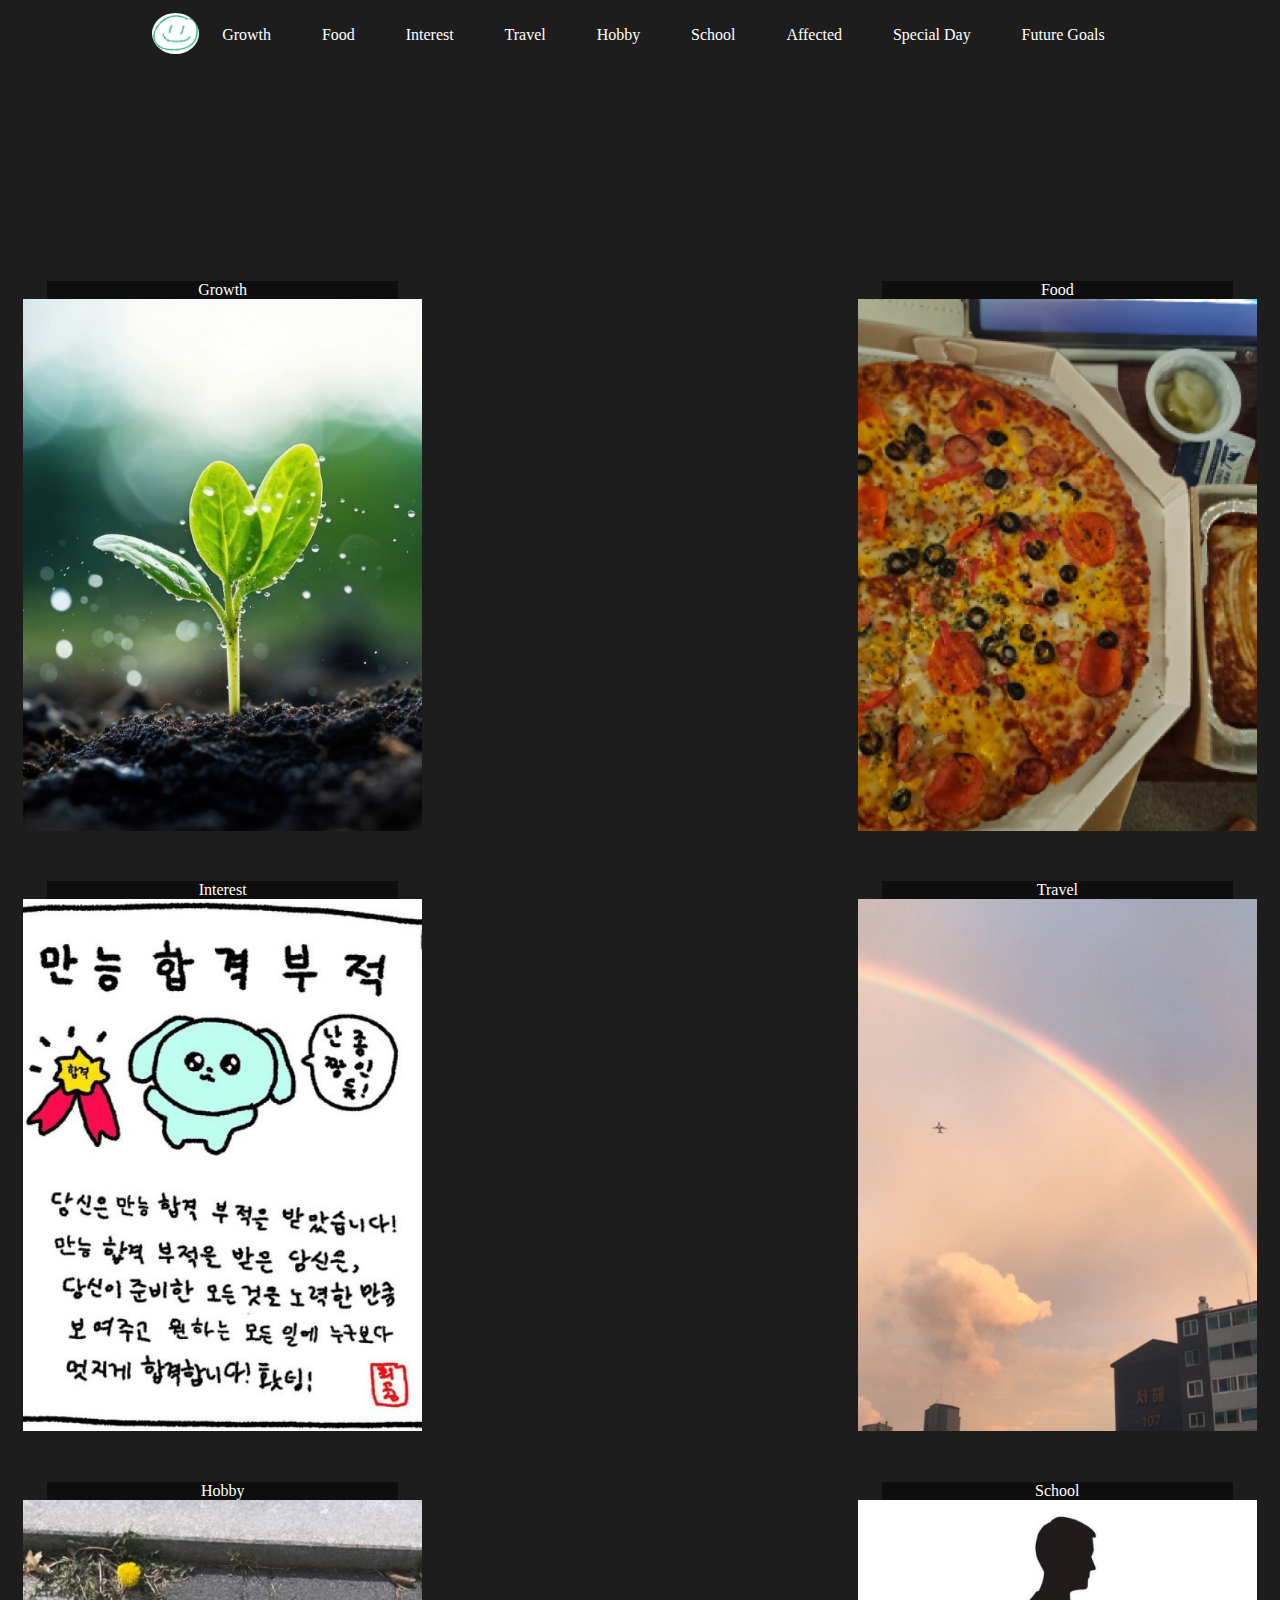
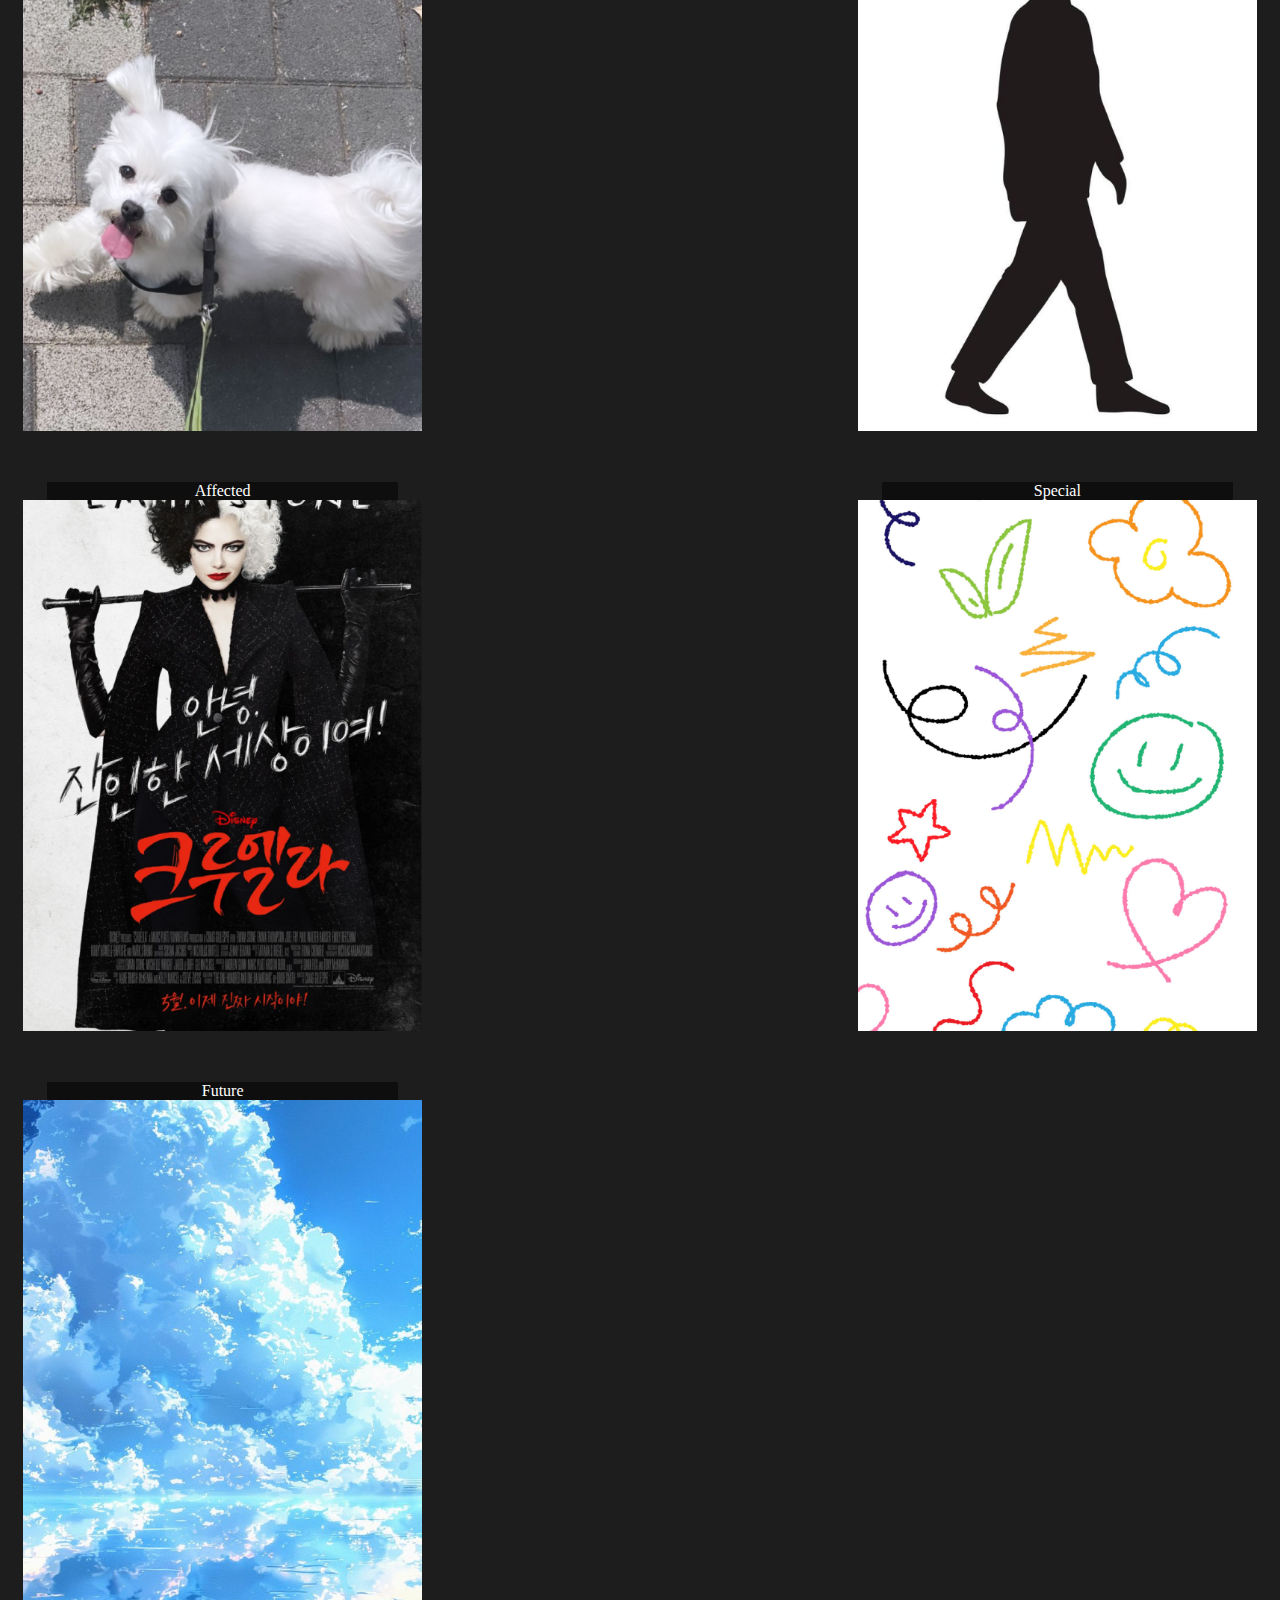
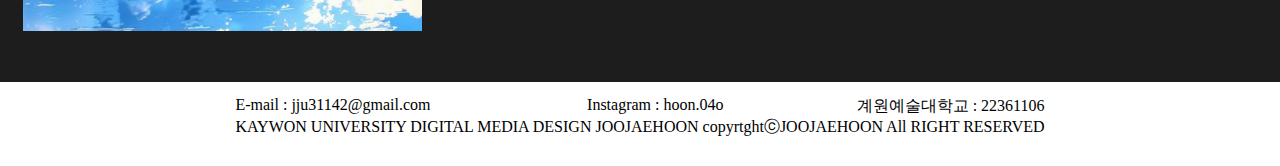
==== index.html @ c02d2eef "Add files via upload" ====
<!DOCTYPE html>
<html lang="en">
<head>
    <meta charset="UTF-8">
    <meta name="viewport" content="width=device-width, initial-scale=1.0">
    <title>나의 일대기</title>
    <link rel="stylesheet" href="index1.css">
</head>
<body>
    <header>
        <div class="logo"><a href="index.html"><img src="./img/logo.png"></div></a>
        <nav>
            <ul class="nav">
                <li><a href="Growth_2.html">Growth</a></li>
                <li><a href="Food1.html">Food </a></li>
                <li><a href="Interest.html">Interest</a></li>
                <li><a href="Travel.html">Travel</a></li>
                <li><a href="Hobby.html">Hobby</a></li>
                <li><a href="People.html">School</a></li>
                <li><a href="Affected.html">Affected</a></li>
                <li><a href="Special1.html">Special Day</a></li>
                <li><a href="Future.html">Future Goals</a></li>
            </ul>
        </nav>
    </header>

    <div class="section">
    <div class="main_text">
        <div class="main_p">
            <p class="main1p">저의 일대기를 소개하는 사이트를 만들려고 합니다.</p>
            <p class="main2p">저의 웹 사이트에 오신걸 환영합니다!</p>
        </div>
    </div>

    <div class="main">
        <div class="Growth">
            <div class="overlay">
                <p class="Growth-text animated-move">Growth</p>
            </div>
            <a href="Growth_2.html">
                <img src="./img/index1.png" alt="Growth Image">
            </a>
        </div>
        <div class="Food">
            <div class="overlay">
                <p class="Food-text animated-move">Food</p>
            </div>
            <a href="Food1.html">
                <img src="./img/index2.png" alt="Food Image">
            </a>
        </div>
        <div class="Interest">
            <div class="overlay">
                <p class="Interest-text animated-move">Interest</p>
            </div>
            <a href="Interest.html">
                <img src="./img/index3.png" alt="Interest Image">
            </a>
        </div>
        <div class="Travel">
            <div class="overlay">
                <p class="Travel-text animated-move">Travel</p>
            </div>
            <a href="Travel.html">
                <img src="./img/index4.png" alt="Travel Image">
            </a>
        </div>
        <div class="Hobby">
            <div class="overlay">
                <p class="Hobby-text animated-move">Hobby</p>
            </div>
            <a href="Hobby.html">
                <img src="./img/index5.png" alt="Hobby Image">
            </a>
        </div>
        <div class="People">
            <div class="overlay">
                <p class="People-text animated-move">School</p>
            </div>
            <a href="People.html">
                <img src="./img/index6.png" alt="People Image">
            </a>
        </div>
        <div class="Affected">
            <div class="overlay">
                <p class="Affected-text animated-move">Affected</p>
            </div>
            <a href="Affected.html">
                <img src="./img/index7.png" alt="Affected Image">
            </a>
        </div>
        <div class="Special">
            <div class="overlay">
                <p class="Special-text animated-move">Special</p>
            </div>
            <a href="Special1.html">
                <img src="./img/index8.png" alt="Special Day Image">
            </a>
        </div>
        <div class="Future">
            <div class="overlay">
                <p class="Future-text animated-move">Future</p>
            </div>
            <a href="Future.html">
                <img src="./img/index9.png" alt="Future Goals Image">
            </a>
        </div>
    </div>
</div>

<footer>
    <div class="footer_text">
        <ul>
            <li><a href="mailto:jju31142@gmail.com">E-mail : jju31142@gmail.com</a></li>
            <li>Instagram : <a href="https://www.instagram.com/">hoon.04o</a></li>
            <li>계원예술대학교 : 22361106</li>
        </ul>
        <div class="esc"> 
            KAYWON UNIVERSITY DIGITAL MEDIA DESIGN JOOJAEHOON
            copyrtghtⓒJOOJAEHOON All RIGHT RESERVED
        </div>
    </div>
</footer>

    <script src="index.js"></script>
</body>
</html>
---- index1.css ----
/* 전체적인 css */
*{
    padding: 0;
    margin: 0;
}
body{
    background-color: #1d1d1d
}
a{
    text-decoration-line: none;
    color: #fff;
}
/* 전체적인 css */

/* header 부분 */
header{
    /*background-color: #c0c0c0;*/
    display: flex;
    flex-direction: row;
    flex-wrap: wrap;
    align-content: center;
    align-items: center;
    justify-content: center;
    height: calc(100vh * 150/ 1920);
}
.logo img{
    width: calc(100vh * 100 / 1920);
    border-radius: 50%;
}
.nav{
    list-style: none;
}
.nav li{
    display: inline-block;
    margin-right: calc(100vh * 50 / 1920);
    margin-left: calc(100vh * 50 / 1920);
}

.nav li:hover{
    background-color: #0A84FF;
    border-radius: 50%;
}
/* header 끝 */

/* main 부분 */
.main{
    display: flex;
    flex-wrap: wrap;
    justify-content: space-between;
    /* margin-right: calc(100vh * 50 / 1920);
    margin-left: calc(100vh * 50 / 1920); */
}
.main div{
    margin-top: calc(100vh * 50 / 1920);
    margin-right: calc(100vh * 50 / 1920);
    margin-left: calc(100vh * 50 / 1920);
}


.main_p{
    margin-right: calc(100vh * 50 / 1920);
    margin-left: calc(100vh * 50 / 1920);
    height: calc(100vh * 300 / 1920);
    text-align: center;
    color: #fff;
}

.main1p,
.main2p {
    margin-top: calc(100vh * 50 / 1920);
    font-size: calc(100vh * 40 / 1920);
    font-weight: 500;
    opacity: 0;
    animation: textmove 1s forwards;
}

/* 애니메이션 정의 */
@keyframes textmove {
    0% {
        opacity: 0;
        transform: translateY(-20px);
    }
    100% {
        opacity: 1;
        transform: translateY(0);
    }
}

.main2p {
    animation-delay: 0.5s;
}
/* main안에 div box */

.Growth{
    margin-right: calc(100vh * 50 / 1920);
    margin-left: calc(100vh * 50 / 1920);
}
.Growth img{
    width: calc(100vh * 850 / 1920);
}
.Food{
    margin-right: calc(100vh * 50 / 1920);
    margin-left: calc(100vh * 50 / 1920);
}
.Food img{
    width: calc(100vh * 850 / 1920);
}
.Interest{
    margin-right: calc(100vh * 50 / 1920);
    margin-left: calc(100vh * 50 / 1920);
}
.Interest img{
    width: calc(100vh * 850 / 1920);
}
.Travel{
    margin-right: calc(100vh * 50 / 1920);
    margin-left: calc(100vh * 50 / 1920);
}
.Travel img{
    width: calc(100vh * 850 / 1920);
}
.Hobby{
    margin-right: calc(100vh * 50 / 1920);
    margin-left: calc(100vh * 50 / 1920);
}
.Hobby img{
    width: calc(100vh * 850 / 1920);
}
.People{
    margin-right: calc(100vh * 50 / 1920);
    margin-left: calc(100vh * 50 / 1920);
}
.People img{
    width: calc(100vh * 850 / 1920);
}
.Affected{
    margin-right: calc(100vh * 50 / 1920);
    margin-left: calc(100vh * 50 / 1920);
}
.Affected img{
    width: calc(100vh * 850 / 1920);
}
.Special{
    margin-right: calc(100vh * 50 / 1920);
    margin-left: calc(100vh * 50 / 1920);
}
.Special img{
    width: calc(100vh * 850 / 1920);
}
.Future{
    margin-right: calc(100vh * 50 / 1920);
    margin-left: calc(100vh * 50 / 1920);
}
.Future img{
    width: calc(100vh * 850 / 1920);
}
.overlay {
    top: 0;
    left: 0;
    width: inherit;
    height: inherit;
    display: flex;
    justify-content: center;
    align-items: center;
    background: rgb(0, 0, 0, 0.5);
    /* opacity: 0; */
    transition: opacity 0.2s;
    opacity: 1;
    color: #fff;
}

.Growth ,
.Food ,
.Interest ,
.Travel ,
.Hobby ,
.People ,
.Affected ,
.Special ,
.Future  {
    max-width: 75%;
    transition: transform .3s linear, filter .3s ease;
}
.Growth:hover,
.Food:hover,
.Interest:hover,
.Travel:hover,
.Hobby:hover,
.People:hover,
.Affected:hover,
.Special:hover,
.Future:hover {
    transform: scale(1.1);
}
.blurred {
    filter: blur(5px);
    transform: scale(0.95);
}

/* main 끝 */

/* footer css */
footer{
    height: calc(100vh * 180 / 1920);
    margin-top: calc(100vh * 100 / 1920);
    background-color: #fff;
    display: flex;
    flex-direction: row;
    flex-wrap: nowrap;
    justify-content: center;
}
.footer_text{
    margin-top: calc(100vh * 30 / 1920);
}
.footer_text ul{
    list-style: none;
    justify-content: space-between;
    display: flex;
}
.footer_text li:nth-child(2){
    margin-left: calc(100vh * 50 / 1920);
}
.text{
    margin-top: calc(100vh * 10 / 1920);
}
.footer_text a{
    text-decoration-line: none;
    color: #000;
}
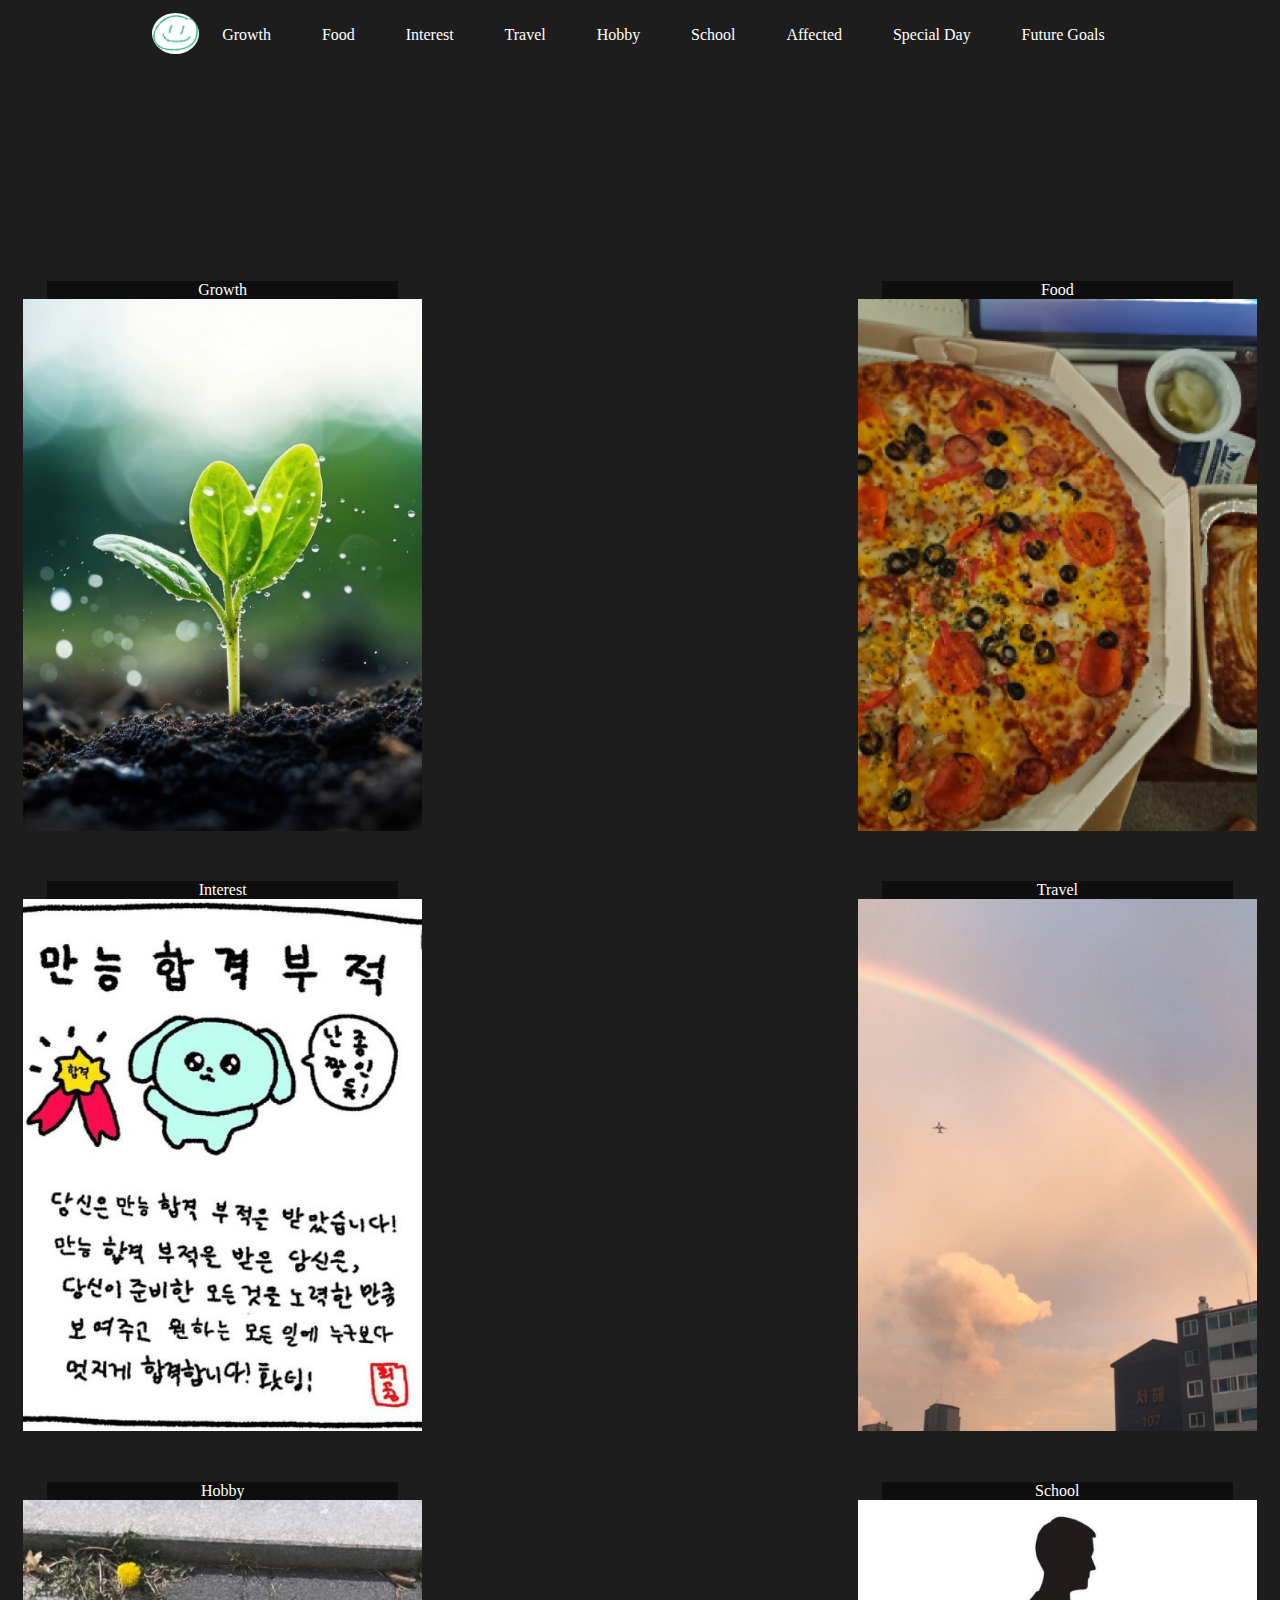
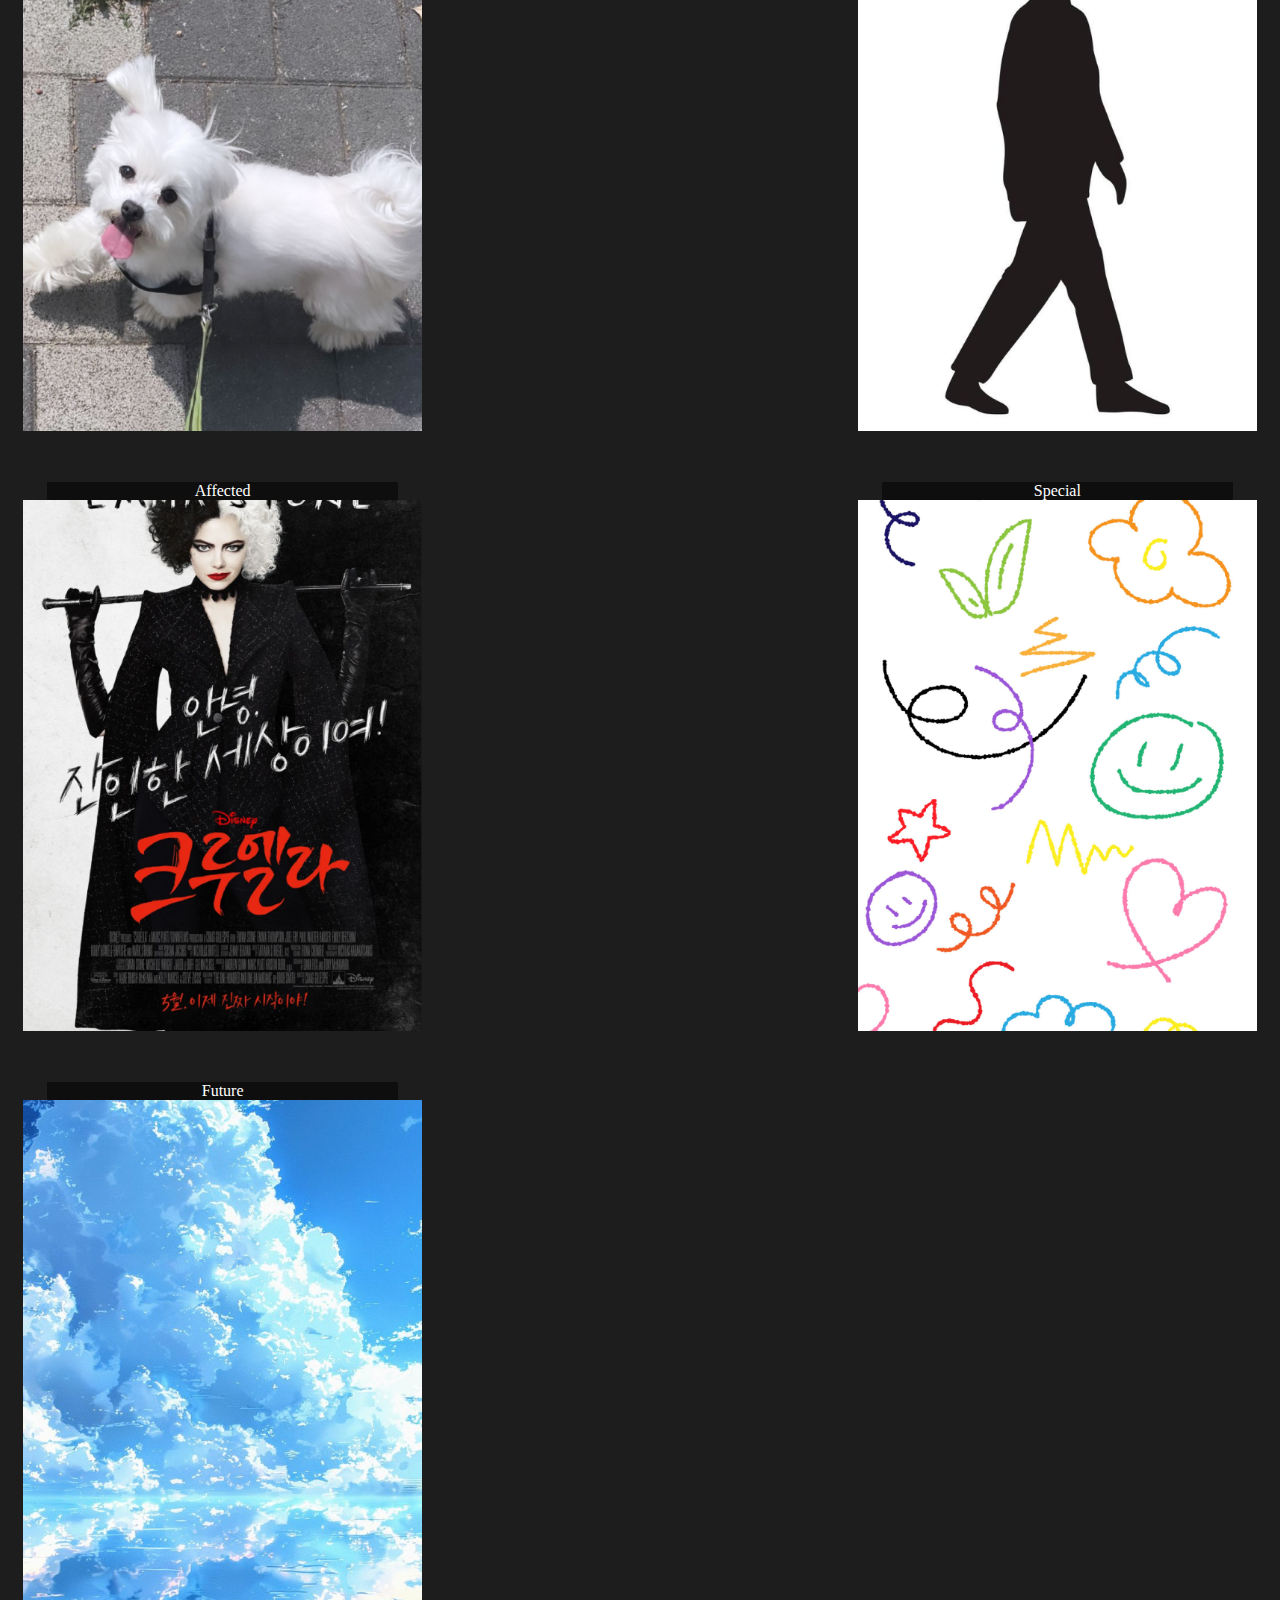
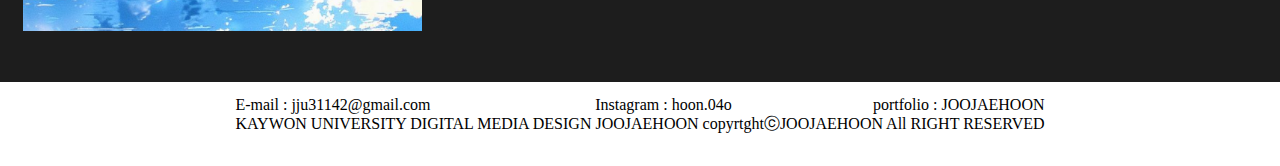
==== commit cf49b3e0: "Update index.html" ====
--- a/index.html
+++ b/index.html
@@ -113,7 +113,7 @@
         <ul>
             <li><a href="mailto:jju31142@gmail.com">E-mail : jju31142@gmail.com</a></li>
             <li>Instagram : <a href="https://www.instagram.com/">hoon.04o</a></li>
-            <li>계원예술대학교 : 22361106</li>
+            <li><a href="https://alluring-cheek-cac.notion.site/844a1dff26fd4c778fa06929e17af73d?pvs=4"> portfolio : JOOJAEHOON</a></li>
         </ul>
         <div class="esc"> 
             KAYWON UNIVERSITY DIGITAL MEDIA DESIGN JOOJAEHOON
